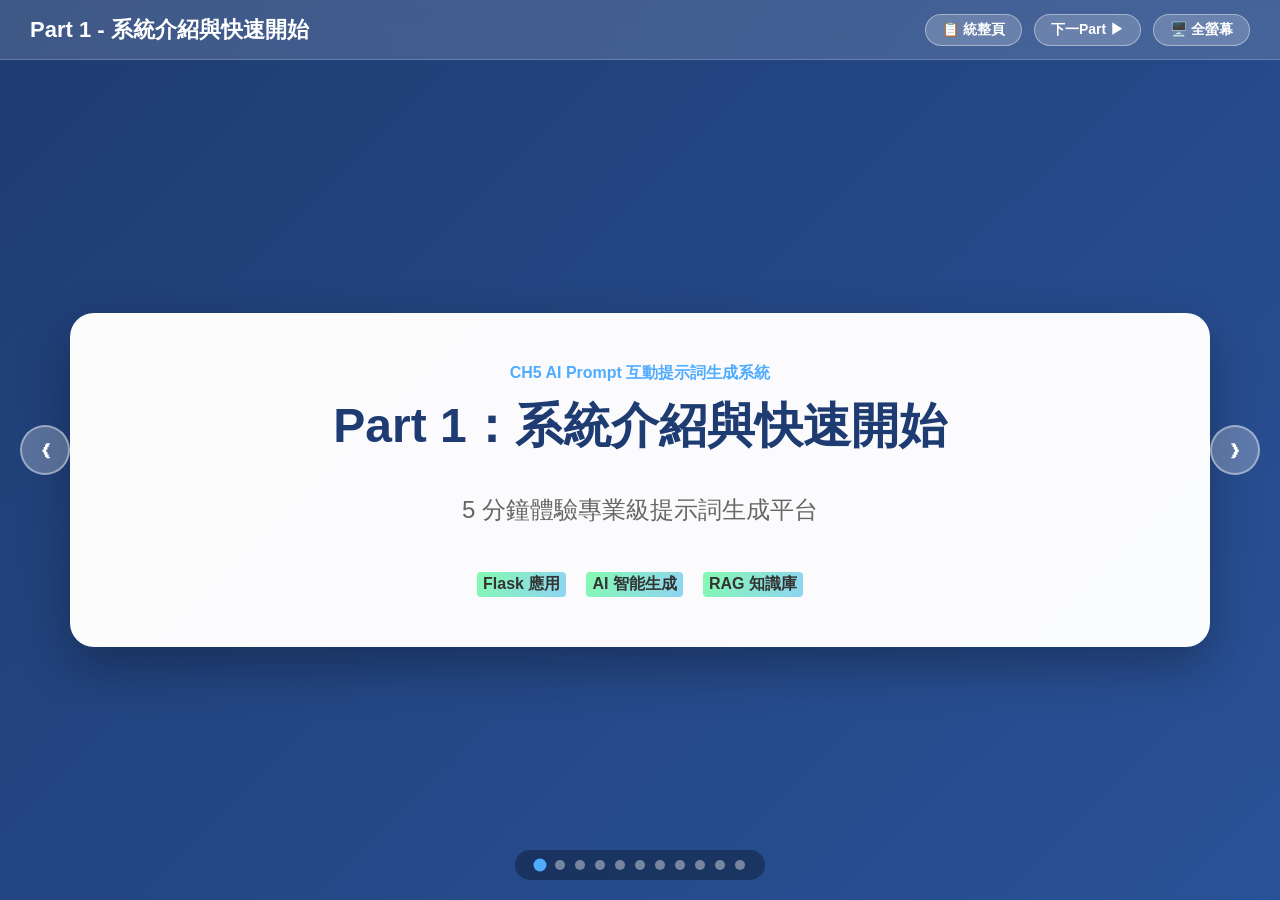
==== slides/Part1_系統介紹與快速開始.html @ dfe5febc "Initial commit: CH5 AI Prompt 互動提示詞生成系統 - Flask 應用程式與分層架構 - AI 服務整合 (OpenAI GPT + Google Gemini) - R" ====
<!DOCTYPE html>
<html lang="zh-TW">
<head>
    <meta charset="UTF-8">
    <meta name="viewport" content="width=device-width, initial-scale=1.0">
    <title>Part 1 - 系統介紹與快速開始</title>
    <style>
        * { margin: 0; padding: 0; box-sizing: border-box; }
        body {
            font-family: 'Microsoft JhengHei', 'Segoe UI', Arial, sans-serif;
            background: linear-gradient(135deg, #1e3c72 0%, #2a5298 100%);
            min-height: 100vh;
            overflow: hidden;
            color: #333;
        }
        .nav-bar {
            position: fixed;
            top: 0; left: 0; right: 0;
            height: 60px;
            background: rgba(255, 255, 255, 0.15);
            backdrop-filter: blur(12px);
            border-bottom: 1px solid rgba(255, 255, 255, 0.2);
            display: flex;
            justify-content: space-between;
            align-items: center;
            padding: 0 30px;
            z-index: 10000;
        }
        .nav-title { font-size: 22px; font-weight: 700; color: #fff; }
        .nav-buttons { display: flex; gap: 12px; }
        .nav-btn {
            background: rgba(255, 255, 255, 0.2);
            border: 1px solid rgba(255, 255, 255, 0.4);
            color: white;
            padding: 6px 16px;
            border-radius: 20px;
            cursor: pointer;
            font-size: 14px;
            font-weight: 600;
            text-decoration: none;
            transition: all 0.3s ease;
        }
        .nav-btn:hover { background: rgba(255, 255, 255, 0.4); transform: translateY(-2px); }
        .slide-container { width: 100%; height: 100vh; padding-top: 60px; position: relative; }
        .slide {
            position: absolute;
            top: 60px; left: 0;
            width: 100%;
            height: calc(100vh - 60px);
            display: none;
            align-items: center;
            justify-content: center;
            padding: 40px;
            opacity: 0;
            transition: opacity 0.4s ease;
        }
        .slide.active { display: flex; opacity: 1; }
        .content-card {
            background: rgba(255, 255, 255, 0.98);
            border-radius: 24px;
            box-shadow: 0 20px 50px rgba(0, 0, 0, 0.3);
            padding: 50px;
            max-width: 1200px;
            width: 95%;
            max-height: 85vh;
            overflow-y: auto;
        }
        h1 { color: #1e3c72; font-size: 48px; margin-bottom: 20px; text-align: center; }
        h2 { color: #2a5298; font-size: 36px; margin-bottom: 30px; border-bottom: 3px solid #1e3c72; padding-bottom: 12px; }
        h3 { color: #1e3c72; font-size: 24px; margin: 25px 0 15px 0; }
        p, li { font-size: 18px; line-height: 1.8; color: #444; margin-bottom: 12px; }
        ul, ol { padding-left: 30px; }
        code { background: #f0f2f5; padding: 3px 8px; border-radius: 6px; font-family: monospace; color: #d63384; }
        pre { background: #282c34; color: #abb2bf; padding: 20px; border-radius: 12px; overflow-x: auto; margin: 20px 0; font-size: 16px; }
        .box { padding: 20px; border-radius: 12px; margin: 20px 0; border-left: 5px solid; }
        .info { background: #e3f2fd; border-color: #2196f3; }
        .success { background: #d4edda; border-color: #28a745; }
        .warning { background: #fff3cd; border-color: #ffc107; }
        .highlight { background: linear-gradient(120deg, #84fab0 0%, #8fd3f4 100%); padding: 2px 6px; border-radius: 4px; font-weight: bold; }
        .grid-2 { display: grid; grid-template-columns: repeat(2, 1fr); gap: 25px; margin: 25px 0; }
        .grid-3 { display: grid; grid-template-columns: repeat(3, 1fr); gap: 20px; margin: 25px 0; }
        .card { background: #f8f9fa; padding: 25px; border-radius: 15px; border: 1px solid #e9ecef; }
        .card:hover { transform: translateY(-5px); border-color: #4facfe; transition: all 0.3s; }
        .card-icon { font-size: 40px; margin-bottom: 15px; }
        .card-title { font-size: 20px; font-weight: 700; color: #1e3c72; margin-bottom: 10px; }
        .nav-arrow {
            position: fixed;
            top: 50%;
            transform: translateY(-50%);
            background: rgba(255,255,255,0.25);
            color: white;
            width: 50px; height: 50px;
            border-radius: 50%;
            border: 2px solid rgba(255,255,255,0.4);
            font-size: 20px;
            cursor: pointer;
            z-index: 9000;
            display: flex;
            align-items: center;
            justify-content: center;
        }
        .nav-arrow:hover { background: rgba(255,255,255,0.5); }
        .prev-arrow { left: 20px; }
        .next-arrow { right: 20px; }
        .indicators {
            position: fixed;
            bottom: 20px;
            left: 50%;
            transform: translateX(-50%);
            display: flex;
            gap: 10px;
            z-index: 4000;
            padding: 10px 20px;
            background: rgba(0,0,0,0.3);
            border-radius: 25px;
        }
        .dot { width: 10px; height: 10px; background: rgba(255,255,255,0.4); border-radius: 50%; cursor: pointer; }
        .dot.active { background: #4facfe; transform: scale(1.3); }
        .screenshot { max-width: 100%; border-radius: 12px; box-shadow: 0 8px 25px rgba(0,0,0,0.2); margin: 20px 0; }
        .step-number { display: inline-block; width: 30px; height: 30px; background: #1e3c72; color: white; border-radius: 50%; text-align: center; line-height: 30px; margin-right: 10px; font-weight: bold; }
        @media (max-width: 768px) {
            .grid-2, .grid-3 { grid-template-columns: 1fr; }
            h1 { font-size: 32px; }
            h2 { font-size: 26px; }
            .content-card { padding: 30px; }
        }
    </style>
</head>
<body>
    <div class="nav-bar">
        <div class="nav-title">Part 1 - 系統介紹與快速開始</div>
        <div class="nav-buttons">
            <a href="CH5_Overview.html" class="nav-btn">📋 統整頁</a>
            <a href="Part2_專案架構與服務設計.html" class="nav-btn">下一Part ▶</a>
            <button class="nav-btn" onclick="toggleFullscreen()">🖥️ 全螢幕</button>
        </div>
    </div>

    <div class="slide-container">
        <!-- Slide 1: 封面 -->
        <div class="slide active">
            <div class="content-card" style="text-align: center;">
                <h4 style="color: #4facfe; margin-bottom: 10px;">CH5 AI Prompt 互動提示詞生成系統</h4>
                <h1>Part 1：系統介紹與快速開始</h1>
                <p style="font-size: 24px; color: #666; margin: 30px 0;">5 分鐘體驗專業級提示詞生成平台</p>
                <div style="display: flex; justify-content: center; gap: 20px; margin-top: 40px;">
                    <span class="highlight">Flask 應用</span>
                    <span class="highlight">AI 智能生成</span>
                    <span class="highlight">RAG 知識庫</span>
                </div>
            </div>
        </div>

        <!-- Slide 2: 為什麼需要提示詞生成器 -->
        <div class="slide">
            <div class="content-card">
                <h2>🤔 為什麼需要提示詞生成器？</h2>
                <div class="grid-2">
                    <div class="card">
                        <div class="card-icon">😰</div>
                        <div class="card-title">提示詞工程的挑戰</div>
                        <ul>
                            <li>同樣需求，不同提示詞得到截然不同結果</li>
                            <li>需要了解 AI 模型特性</li>
                            <li>不同任務需要不同結構</li>
                            <li>初學者難以一次寫出完美提示詞</li>
                        </ul>
                    </div>
                    <div class="card">
                        <div class="card-icon">✨</div>
                        <div class="card-title">系統化解決方案</div>
                        <ul>
                            <li>互動式問卷引導完善需求</li>
                            <li>內建模板快速組合提示詞</li>
                            <li>AI 智能生成客製化內容</li>
                            <li>RAG 知識庫累積經驗</li>
                        </ul>
                    </div>
                </div>
            </div>
        </div>

        <!-- Slide 3: 系統四大核心功能 -->
        <div class="slide">
            <div class="content-card">
                <h2>🎯 系統四大核心功能</h2>
                <div class="grid-2">
                    <div class="card">
                        <div class="card-icon">📝</div>
                        <div class="card-title">1. 互動式問卷生成器</div>
                        <p>填寫問卷自動生成專業提示詞，支援模板與 AI 生成兩種模式</p>
                    </div>
                    <div class="card">
                        <div class="card-icon">📚</div>
                        <div class="card-title">2. RAG 知識庫</div>
                        <p>上傳範本文件，建立個人知識庫，增強 AI 生成品質</p>
                    </div>
                    <div class="card">
                        <div class="card-icon">⚡</div>
                        <div class="card-title">3. 提示詞優化</div>
                        <p>AI 分析現有提示詞，提供改進建議與優化版本</p>
                    </div>
                    <div class="card">
                        <div class="card-icon">☁️</div>
                        <div class="card-title">4. 雲端協作</div>
                        <p>同步到 Google Sheets，團隊共同維護提示詞庫</p>
                    </div>
                </div>
            </div>
        </div>

        <!-- Slide 4: 快速啟動步驟 -->
        <div class="slide">
            <div class="content-card">
                <h2>🚀 第一步：啟動專案（30 秒）</h2>
                <h3>Windows 使用者</h3>
                <pre><code>cd D:\自己架設AI_零基礎到大師\CH5_AI Prompt互動提示詞生成系統
start_windows.bat</code></pre>

                <h3>macOS / Linux 使用者</h3>
                <pre><code>cd CH5_AI_Prompt互動提示詞生成系統
chmod +x start.sh
./start.sh</code></pre>

                <div class="box success">
                    <strong>✅ 成功啟動後</strong>：終端機會顯示「正在啟動 AI Prompt Generator Platform」以及伺服器位址 http://localhost:5001
                </div>
                <p style="text-align: center;">
                    <img src="../截圖/ch5_startup_success.png" alt="啟動成功畫面" class="screenshot" style="max-width: 600px;">
                </p>
            </div>
        </div>

        <!-- Slide 5: 配置 API Key -->
        <div class="slide">
            <div class="content-card">
                <h2>🔑 第二步：配置 API Key（1 分鐘）</h2>
                <p>編輯專案根目錄的 <code>.env</code> 檔案，填入您的 API Key：</p>

                <h3>使用 Google Gemini（推薦）</h3>
                <pre><code>GOOGLE_AI_API_KEY=AIzaSy-your-key-here
AI_PROVIDER=gemini
DEFAULT_AI_PROVIDER=gemini</code></pre>

                <h3>使用 OpenAI</h3>
                <pre><code>OPENAI_API_KEY=sk-proj-your-key-here
AI_PROVIDER=openai</code></pre>

                <div class="box info">
                    <strong>💡 提示</strong>：沒有 API Key 也可以使用系統，只是無法使用 AI 智能生成功能，模板生成功能完全可用。
                </div>
                <p style="text-align: center;">
                    <img src="../截圖/ch5_env_config.png" alt="環境配置" class="screenshot" style="max-width: 500px;">
                </p>
            </div>
        </div>

        <!-- Slide 6: 系統首頁 -->
        <div class="slide">
            <div class="content-card">
                <h2>🏠 第三步：打開系統首頁（10 秒）</h2>
                <p>打開瀏覽器，訪問 <code>http://localhost:5001</code></p>

                <div class="box info">
                    <strong>首頁功能</strong>：
                    <ul>
                        <li>互動式建置教學頁面，引導完成所有設置步驟</li>
                        <li>五個主要步驟：環境準備、配置 API Key、初始化資料庫、啟動服務、開始使用</li>
                        <li>頂端導航列：儀表板、生成器、知識庫、歷史記錄、設定</li>
                    </ul>
                </div>
                <p style="text-align: center;">
                    <img src="../截圖/ch5_homepage.png" alt="系統首頁" class="screenshot" style="max-width: 700px;">
                </p>
            </div>
        </div>

        <!-- Slide 7: 體驗生成器 -->
        <div class="slide">
            <div class="content-card">
                <h2>📝 第四步：體驗提示詞生成器（2 分鐘）</h2>
                <p>點擊導航列的「生成器」，進入提示詞生成頁面</p>

                <div class="grid-2">
                    <div>
                        <h3>問卷選項</h3>
                        <ul>
                            <li><strong>專案類型</strong>：Web 應用、命令列工具、API 服務等</li>
                            <li><strong>功能需求</strong>：前端、後端、資料庫、AI 整合等</li>
                            <li><strong>詳細程度</strong>：基礎、中等、詳細、超詳細</li>
                            <li><strong>語言選擇</strong>：繁體中文、簡體中文、英文</li>
                            <li><strong>目標平台</strong>：跨平台、Windows、Linux、macOS</li>
                        </ul>
                    </div>
                    <div>
                        <img src="../截圖/ch5_generator_form.png" alt="生成器表單" class="screenshot">
                    </div>
                </div>
            </div>
        </div>

        <!-- Slide 8: 生成結果 -->
        <div class="slide">
            <div class="content-card">
                <h2>✨ 生成結果展示</h2>
                <p>點擊「生成提示詞」按鈕後，系統會產出結構化的 Markdown 格式提示詞</p>

                <div class="grid-2">
                    <div>
                        <h3>結果包含</h3>
                        <ul>
                            <li>專案概述</li>
                            <li>技術需求</li>
                            <li>功能規格</li>
                            <li>資料庫設計</li>
                            <li>API 規劃</li>
                            <li>前端設計</li>
                            <li>部署說明</li>
                        </ul>
                        <h3>操作按鈕</h3>
                        <ul>
                            <li>📋 複製到剪貼板</li>
                            <li>💾 下載 Markdown</li>
                            <li>☁️ 同步到 Google Sheets</li>
                            <li>⚡ 優化提示詞</li>
                        </ul>
                    </div>
                    <div>
                        <img src="../截圖/ch5_generated_result.png" alt="生成結果" class="screenshot">
                    </div>
                </div>
            </div>
        </div>

        <!-- Slide 9: RAG 知識庫 -->
        <div class="slide">
            <div class="content-card">
                <h2>📚 第五步：建立 RAG 知識庫（1 分鐘）</h2>
                <p>點擊導航列的「知識庫」，進入 RAG 文件管理頁面</p>

                <div class="grid-2">
                    <div>
                        <h3>支援格式</h3>
                        <ul>
                            <li>純文字檔 (.txt)</li>
                            <li>Markdown 檔 (.md)</li>
                            <li>PDF 文件 (.pdf)</li>
                            <li>Word 文件 (.docx)</li>
                        </ul>
                        <h3>語義搜尋</h3>
                        <p>輸入查詢後，系統會在向量資料庫中尋找語義上最相關的內容片段</p>
                    </div>
                    <div>
                        <img src="../截圖/ch5_rag_upload.png" alt="RAG 上傳" class="screenshot">
                    </div>
                </div>
            </div>
        </div>

        <!-- Slide 10: 系統儀表板 -->
        <div class="slide">
            <div class="content-card">
                <h2>📊 第六步：查看系統狀態（30 秒）</h2>
                <p>點擊導航列的「儀表板」，進入系統監控頁面</p>

                <div class="grid-3">
                    <div class="card">
                        <div class="card-icon">🤖</div>
                        <div class="card-title">AI 服務狀態</div>
                        <p>OpenAI 和 Gemini 的可用性</p>
                    </div>
                    <div class="card">
                        <div class="card-icon">📚</div>
                        <div class="card-title">RAG 服務狀態</div>
                        <p>向量資料庫中的文件片段數</p>
                    </div>
                    <div class="card">
                        <div class="card-icon">📈</div>
                        <div class="card-title">統計圖表</div>
                        <p>生成次數、模型分布、回應時間</p>
                    </div>
                </div>
                <p style="text-align: center;">
                    <img src="../截圖/ch5_dashboard.png" alt="系統儀表板" class="screenshot" style="max-width: 700px;">
                </p>
            </div>
        </div>

        <!-- Slide 11: 體驗完成總結 -->
        <div class="slide">
            <div class="content-card">
                <h2>🎉 五分鐘體驗完成！</h2>
                <p>在短短五分鐘內，您已經：</p>

                <div class="grid-2">
                    <div class="card" style="background: #d4edda;">
                        <div class="card-icon">✅</div>
                        <div class="card-title">完成的任務</div>
                        <ul>
                            <li>啟動了整個 Flask 應用程式</li>
                            <li>配置了 AI 服務的 API Key</li>
                            <li>體驗了互動式提示詞生成器</li>
                            <li>上傳文件建立了 RAG 知識庫</li>
                            <li>進行了語義搜尋</li>
                            <li>查看了系統儀表板</li>
                        </ul>
                    </div>
                    <div class="card" style="background: #e3f2fd;">
                        <div class="card-icon">🚀</div>
                        <div class="card-title">下一步</div>
                        <ul>
                            <li>深入了解專案架構</li>
                            <li>學習模板系統設計</li>
                            <li>掌握 RAG 技術原理</li>
                            <li>整合 Google Sheets 協作</li>
                            <li>客製化擴展功能</li>
                        </ul>
                    </div>
                </div>

                <div class="box success" style="text-align: center; margin-top: 30px;">
                    <strong>🎯 您已經生成了第一個專業級的提示詞！</strong>
                </div>
            </div>
        </div>
    </div>

    <button class="nav-arrow prev-arrow" onclick="changeSlide(-1)">❮</button>
    <button class="nav-arrow next-arrow" onclick="changeSlide(1)">❯</button>
    <div class="indicators" id="indicators"></div>

    <script>
        let currentSlide = 0;
        const slides = document.querySelectorAll('.slide');
        const totalSlides = slides.length;

        function init() {
            const container = document.getElementById('indicators');
            for (let i = 0; i < totalSlides; i++) {
                const dot = document.createElement('div');
                dot.className = 'dot' + (i === 0 ? ' active' : '');
                dot.onclick = () => goToSlide(i);
                container.appendChild(dot);
            }
            document.addEventListener('keydown', handleKeydown);
        }

        function handleKeydown(e) {
            if (e.key === 'ArrowLeft') changeSlide(-1);
            if (e.key === 'ArrowRight') changeSlide(1);
        }

        function showSlide(index) {
            if (index < 0) index = 0;
            if (index >= totalSlides) index = totalSlides - 1;
            slides.forEach(s => s.classList.remove('active'));
            slides[index].classList.add('active');
            currentSlide = index;
            document.querySelectorAll('.dot').forEach((d, i) => {
                d.classList.toggle('active', i === index);
            });
        }

        function changeSlide(dir) { showSlide(currentSlide + dir); }
        function goToSlide(index) { showSlide(index); }
        function toggleFullscreen() {
            if (!document.fullscreenElement) document.documentElement.requestFullscreen();
            else document.exitFullscreen();
        }
        init();
    </script>
</body>
</html>
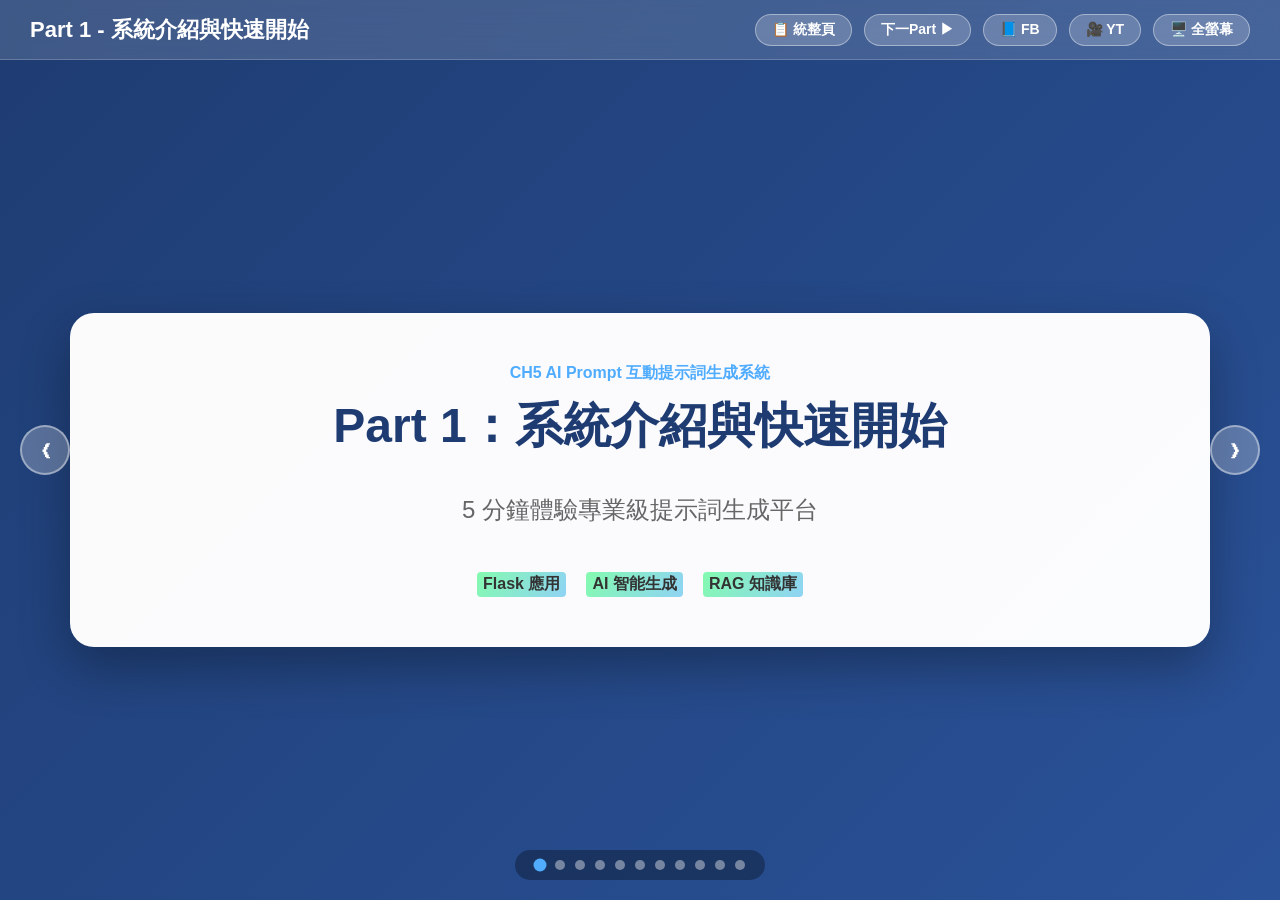
==== commit 8697bb7f: "修復簡報導航：加入 FB/YT 連結與全螢幕按鈕 - Part 1-7 所有簡報加入 FB/YT 連結 - 加入全螢幕按鈕與 toggleFullscreen 函數 - 統整頁連結已修正為 Overv" ====
--- a/slides/Part1_系統介紹與快速開始.html
+++ b/slides/Part1_系統介紹與快速開始.html
@@ -130,8 +130,10 @@
     <div class="nav-bar">
         <div class="nav-title">Part 1 - 系統介紹與快速開始</div>
         <div class="nav-buttons">
-            <a href="CH5_Overview.html" class="nav-btn">📋 統整頁</a>
+            <a href="Overview.html" class="nav-btn">📋 統整頁</a>
             <a href="Part2_專案架構與服務設計.html" class="nav-btn">下一Part ▶</a>
+            <a href="https://www.facebook.com/iddmail" target="_blank" class="nav-btn">📘 FB</a>
+            <a href="https://www.youtube.com/@Liang-yt02" target="_blank" class="nav-btn">🎥 YT</a>
             <button class="nav-btn" onclick="toggleFullscreen()">🖥️ 全螢幕</button>
         </div>
     </div>
